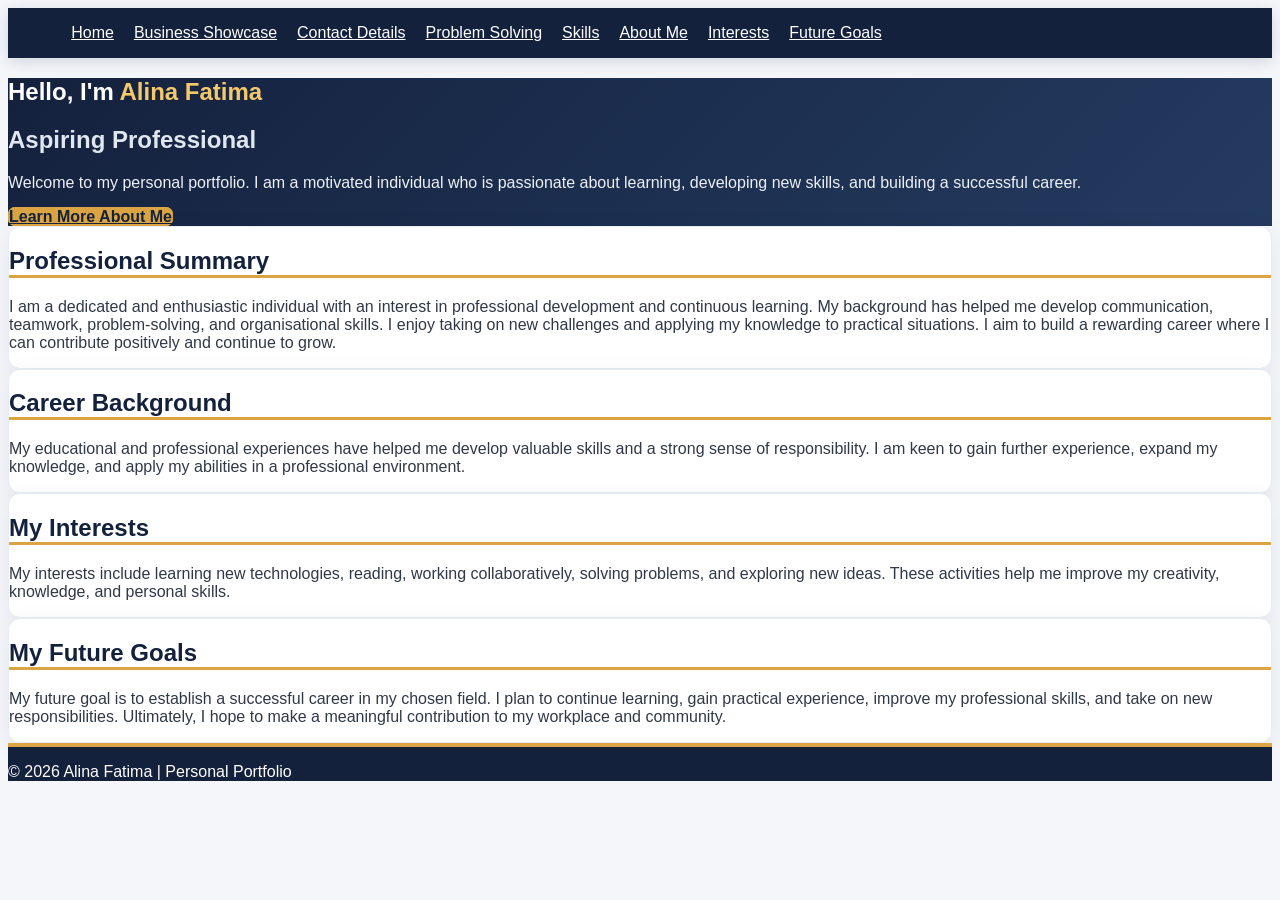
==== index.html @ 7a874b7a "Rename Index.html to index.html" ====
<!DOCTYPE html>
<html lang="en">
<head>
    <meta charset="UTF-8">
    <meta name="viewport" content="width=device-width, initial-scale=1.0">
    <title>My Personal Portfolio</title>
    <link rel="stylesheet" href="Style.css">
</head>
<body>

    <!-- Navigation Bar -->
    <header>
        <nav class="portfolio-nav">
            <ul>
                <li><a href="index.html">Home</a></li>
                <li><a href="business showcase.html">Business Showcase</a></li>
                <li><a href="contact details.html">Contact Details</a></li>
                <li><a href="problem solving.html">Problem Solving</a></li>
                <li><a href="skills.html">Skills</a></li>
                <li><a href="#about">About Me</a></li>
                <li><a href="#interests">Interests</a></li>
                <li><a href="#goals">Future Goals</a></li>
            </ul>
        </nav>
    </header>

    <!-- Home Page -->
    <section class="hero">
        <div class="hero-content">
            <h1>Hello, I'm <span>Alina Fatima</span></h1>
            <h2>Aspiring Professional</h2>
            <p>
                Welcome to my personal portfolio. I am a motivated
                individual who is passionate about learning, developing
                new skills, and building a successful career.
            </p>
            <a href="#about" class="btn">Learn More About Me</a>
        </div>
    </section>

    <!-- Professional Summary -->
    <section id="about" class="section">
        <h2>Professional Summary</h2>
        <p>
            I am a dedicated and enthusiastic individual with an interest
            in professional development and continuous learning.
            My background has helped me develop communication,
            teamwork, problem-solving, and organisational skills.
            I enjoy taking on new challenges and applying my knowledge
            to practical situations. I aim to build a rewarding career
            where I can contribute positively and continue to grow.
        </p>
    </section>

    <!-- Career Background -->
    <section id="career" class="section">
        <h2>Career Background</h2>
        <p>
            My educational and professional experiences have helped me
            develop valuable skills and a strong sense of responsibility.
            I am keen to gain further experience, expand my knowledge,
            and apply my abilities in a professional environment.
        </p>
    </section>

    <!-- Personal Interests -->
    <section id="interests" class="section">
        <h2>My Interests</h2>
        <p>
            My interests include learning new technologies, reading,
            working collaboratively, solving problems, and exploring
            new ideas. These activities help me improve my creativity,
            knowledge, and personal skills.
        </p>
    </section>

    <!-- Future Goals -->
    <section id="goals" class="section">
        <h2>My Future Goals</h2>
        <p>
            My future goal is to establish a successful career in my
            chosen field. I plan to continue learning, gain practical
            experience, improve my professional skills, and take on
            new responsibilities. Ultimately, I hope to make a
            meaningful contribution to my workplace and community.
        </p>
    </section>

    <!-- Footer -->
    <footer>
        <p>&copy; 2026 Alina Fatima | Personal Portfolio</p>
    </footer>

</body>
</html>
---- Style.css ----
/* ===== Professional Navy Blue, Gold & White Theme ===== */

:root {
    --navy: #14213D;
    --navy-light: #243B60;
    --gold: #D9A441;
    --gold-light: #F4C96B;
    --white: #FFFFFF;
    --background: #F4F6FA;
    --text: #303847;
    --muted: #657084;
    --border: #DCE2EB;
}

/* Page background and text */
body {
    background-color: var(--background);
    color: var(--text);
    font-family: "Segoe UI", Arial, sans-serif;
}

/* Navigation bar */
header {
    background: var(--navy);
    box-shadow: 0 4px 15px rgba(20, 33, 61, 0.15);
}

nav,
.navbar {
    background: transparent;
}

.portfolio-nav {
    display: flex;
    align-items: center;
    justify-content: space-between;
    flex-wrap: wrap;
    gap: 12px 24px;
    padding: 16px 5%;
}

.portfolio-nav .logo {
    margin: 0;
}

.portfolio-nav ul {
    display: flex;
    align-items: center;
    flex-wrap: wrap;
    gap: 8px 20px;
    margin: 0;
    padding: 0;
    list-style: none;
}

.logo {
    color: var(--gold);
}

nav ul li a,
.navbar ul a {
    color: var(--white);
}

nav ul li a:hover,
.navbar ul a:hover {
    color: var(--gold-light);
}

/* Hero banner */
.hero {
    background: linear-gradient(
        135deg,
        var(--navy),
        var(--navy-light)
    );
    color: var(--white);
}

.hero h1 span {
    color: var(--gold-light);
}

.hero h2 {
    color: #E0E7F1;
}

.hero p {
    color: #EDF1F7;
}

/* Buttons */
.btn {
    background: var(--gold);
    color: var(--navy);
    border: 1px solid var(--gold);
    border-radius: 7px;
    font-weight: 700;
}

.btn:hover {
    background: var(--gold-light);
    color: var(--navy);
    border-color: var(--gold-light);
}

/* White content cards */
.section {
    background: var(--white);
    color: var(--text);
    border: 1px solid #E7EBF2;
    border-radius: 12px;
    box-shadow: 0 6px 24px rgba(20, 33, 61, 0.07);
}

.section h2 {
    color: var(--navy);
    border-bottom: 3px solid var(--gold);
}

.section h3 {
    color: var(--navy);
}

.section p {
    color: var(--text);
}

/* Benefit cards */
.benefit-card {
    background: var(--white);
    border: 1px solid var(--border);
    border-top: 4px solid var(--gold);
    border-radius: 9px;
}

.benefit-card p {
    color: var(--muted);
}

/* Contact information cards */
.contact-grid > div {
    background: var(--white);
    border: 1px solid var(--border);
    border-left: 4px solid var(--gold);
    border-radius: 8px;
}

.contact-grid a,
.section a {
    color: var(--navy-light);
}

/* Social media links */
.social-links a {
    background: var(--navy);
    color: var(--white);
    border: 1px solid var(--navy);
    border-radius: 7px;
}

.social-links a:hover {
    background: var(--gold);
    color: var(--navy);
    border-color: var(--gold);
}

/* Booking and feedback form */
.form-group label {
    color: var(--navy);
}

.form-group input,
.form-group select,
.form-group textarea {
    background: var(--white);
    color: var(--text);
    border: 1px solid #C9D2E0;
    border-radius: 7px;
}

.form-group input:focus,
.form-group select:focus,
.form-group textarea:focus {
    outline: 2px solid var(--gold);
    border-color: var(--navy-light);
}

/* Privacy checkbox */
.privacy-check {
    background: var(--background);
    border: 1px solid var(--border);
    border-radius: 8px;
}

.privacy-check input {
    accent-color: var(--navy);
}

/* Privacy section highlights */
.privacy-section {
    border-left: 5px solid var(--gold);
}

.privacy-list strong {
    color: var(--navy);
}

/* Form status message */
.status-message {
    background: #FFF8E8;
    color: var(--navy);
    border-left: 4px solid var(--gold);
    padding: 12px;
    border-radius: 5px;
}

/* Cookie notice */
.cookie-notice {
    background: var(--white);
    color: var(--text);
    border: 1px solid var(--border);
    border-top: 4px solid var(--gold);
    border-radius: 10px;
    box-shadow: 0 8px 30px rgba(20, 33, 61, 0.18);
}

/* Footer */
footer {
    background: var(--navy);
    color: var(--white);
    border-top: 4px solid var(--gold);
}

footer p {
    color: var(--white);
}

/* Responsive card spacing */
@media (max-width: 768px) {
    .section {
        margin: 25px 15px;
        padding: 25px;
    }
}

/* Skills page */
.skills-page {
    max-width: 900px;
    margin: 40px auto;
    padding: 0 20px;
}

.skills-page h1,
.skills-page > h2 {
    color: var(--navy);
}

.skills-page h1 {
    margin-bottom: 20px;
}

.skills-list {
    display: flex;
    flex-wrap: wrap;
    gap: 10px;
    padding: 0;
    margin: 0 0 30px;
    list-style: none;
}

.skills-list li {
    background: var(--navy);
    color: var(--white);
    border-radius: 20px;
    padding: 8px 14px;
}

.skills-section {
    background: var(--white);
    border: 1px solid var(--border);
    border-left: 4px solid var(--gold);
    border-radius: 8px;
    margin: 16px 0;
    padding: 20px;
}

.skills-section h2 {
    color: var(--navy);
    margin-top: 0;
}

.skills-section li {
    line-height: 1.7;
}

@media (max-width: 600px) {
    .skills-page {
        margin: 24px auto;
    }

    .skills-section {
        padding: 16px;
    }
}

/* Contact details page */
.contact-page {
    min-height: 100vh;
    margin: 0;
    line-height: 1.6;
    display: flex;
    flex-direction: column;
}

.contact-page header nav {
    max-width: 1100px;
    min-height: 72px;
    margin: 0 auto;
    padding: 12px 24px;
    display: flex;
    align-items: center;
    justify-content: space-between;
    gap: 20px;
}

.contact-page nav ul {
    display: flex;
    gap: 24px;
    margin: 0;
    padding: 0;
    list-style: none;
}

.contact-page .hero {
    padding: 64px 24px;
    text-align: center;
}

.contact-page .hero-content {
    max-width: 760px;
    margin: 0 auto;
}

.contact-page .hero h1 {
    margin: 0 0 8px;
    font-size: clamp(2rem, 5vw, 3.25rem);
}

.contact-page .hero h2 {
    margin: 0 0 12px;
}

.contact-page .hero p {
    margin: 0 auto;
    max-width: 620px;
}

.contact-content {
    width: min(900px, calc(100% - 40px));
    margin: 40px auto;
    flex: 1;
}

.contact-page .section {
    margin-bottom: 24px;
    padding: 28px;
}

.contact-page .section h2 {
    margin: 0 0 20px;
    padding-bottom: 10px;
}

.contact-grid {
    display: grid;
    grid-template-columns: repeat(auto-fit, minmax(190px, 1fr));
    gap: 16px;
    margin-bottom: 24px;
}

.contact-grid > div {
    padding: 18px;
}

.contact-grid h3,
.contact-grid p {
    margin: 0;
}

.contact-grid h3 {
    margin-bottom: 6px;
}

.contact-grid a {
    overflow-wrap: anywhere;
}

.contact-button {
    display: inline-block;
    padding: 10px 18px;
    text-decoration: none;
}

.contact-page .form-group label {
    display: block;
    margin-bottom: 8px;
}

.contact-page .form-group input {
    width: 100%;
    max-width: 420px;
    padding: 10px 12px;
    font: inherit;
}

.contact-page .form-group input:focus-visible,
.contact-page a:focus-visible {
    outline: 3px solid var(--gold);
    outline-offset: 3px;
}

.key-message {
    min-height: 1.6em;
    margin: 12px 0 0;
    color: var(--muted);
}

.social-links {
    display: flex;
    flex-wrap: wrap;
    gap: 12px;
}

.social-links a {
    padding: 9px 16px;
    text-decoration: none;
}

.contact-page footer {
    margin-top: 24px;
    padding: 20px;
    text-align: center;
}

.contact-page footer p {
    margin: 0;
}

@media (max-width: 600px) {
    .contact-page header nav {
        padding: 12px 18px;
    }

    .contact-page .hero {
        padding: 48px 20px;
    }

    .contact-page .section {
        margin: 0 0 20px;
    }

    .contact-content {
        width: calc(100% - 30px);
        margin: 24px auto;
    }

    .contact-page .section {
        padding: 20px;
    }
}

/* Business showcase page */
.showcase-page {
    margin: 0;
    line-height: 1.6;
}

.showcase-hero {
    padding: 56px 20px;
    text-align: center;
    background: linear-gradient(135deg, var(--navy), var(--navy-light));
    color: var(--white);
}

.showcase-hero h1 {
    margin: 0 0 12px;
    color: var(--gold-light);
    font-size: clamp(2rem, 5vw, 2.75rem);
}

.showcase-hero p {
    max-width: 750px;
    margin: 0 auto;
    color: var(--white);
}

.showcase-container {
    width: min(1000px, calc(100% - 40px));
    margin: 40px auto;
}

.showcase-intro,
.showcase-project {
    margin-bottom: 28px;
    padding: 28px;
}

.showcase-intro h2,
.showcase-project h2,
.showcase-project h3 {
    color: var(--navy);
}

.showcase-intro h2,
.showcase-project h2 {
    border-bottom: 3px solid var(--gold);
    padding-bottom: 10px;
}

.showcase-project h3 {
    margin: 24px 0 8px;
}

.showcase-project p {
    margin: 0 0 12px;
}

.showcase-highlight {
    border-left: 5px solid var(--gold);
    padding-left: 18px;
    margin: 20px 0;
}

.showcase-skills {
    display: flex;
    flex-wrap: wrap;
    gap: 10px;
    margin-top: 15px;
}

.showcase-skill {
    padding: 7px 13px;
    border-radius: 20px;
    background: var(--navy);
    color: var(--white);
    font-size: 14px;
    font-weight: 700;
}

@media (max-width: 600px) {
    .showcase-hero {
        padding: 42px 18px;
    }

    .showcase-container {
        width: calc(100% - 30px);
        margin: 24px auto;
    }

    .showcase-intro,
    .showcase-project {
        padding: 20px;
    }
}
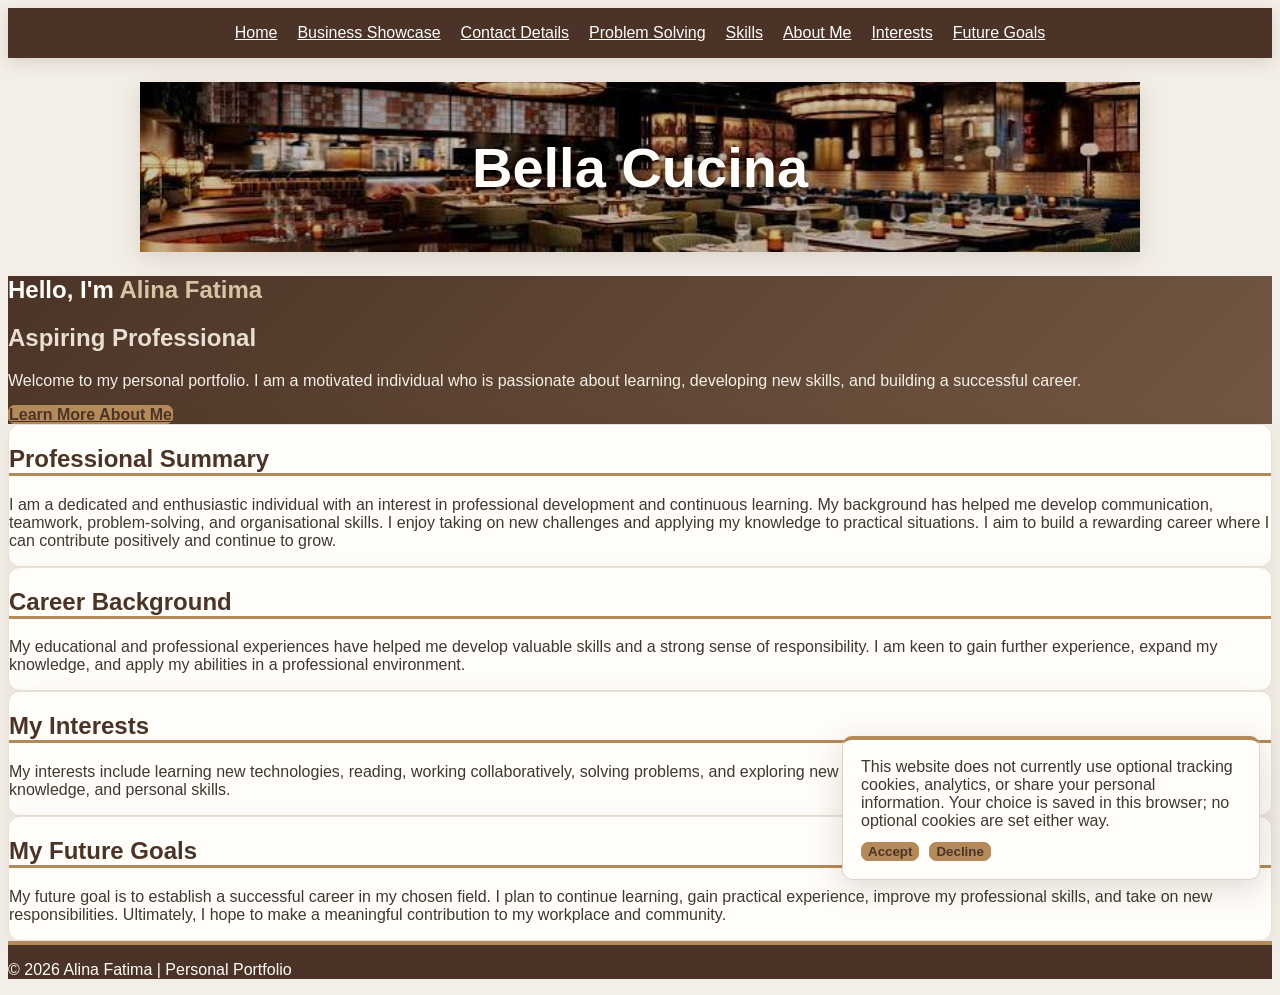
==== commit 38d2d2ac: "Merge branch 'main' of https://github.com/Alz45/Web-22" ====
--- a/index.html
+++ b/index.html
@@ -6,7 +6,7 @@
     <title>My Personal Portfolio</title>
     <link rel="stylesheet" href="Style.css">
 </head>
-<body>
+<body class="portfolio-home">
 
     <!-- Navigation Bar -->
     <header>
@@ -23,6 +23,15 @@
             </ul>
         </nav>
     </header>
+
+    <div class="home-banner">
+        <img
+            class="home-banner-image"
+            src="restaurant-interior.jpg"
+            alt="Warmly lit restaurant dining room with tables and booth seating"
+        >
+        <h2 class="home-banner-title">Bella Cucina</h2>
+    </div>
 
     <!-- Home Page -->
     <section class="hero">
@@ -86,10 +95,53 @@
         </p>
     </section>
 
+    <aside id="cookieNotice" class="cookie-notice" aria-label="Cookie and privacy choices">
+        <p>
+            This website does not currently use optional tracking cookies,
+            analytics, or share your personal information. Your choice is
+            saved in this browser; no optional cookies are set either way.
+        </p>
+        <div class="cookie-notice-actions">
+            <button type="button" id="acceptCookies" class="btn">
+                Accept
+            </button>
+            <button type="button" id="declineCookies" class="btn cookie-decline">
+                Decline
+            </button>
+        </div>
+        <p id="cookieChoiceStatus" class="cookie-choice-status" role="status" hidden>
+            Your choice could not be saved in this browser.
+        </p>
+    </aside>
+
     <!-- Footer -->
     <footer>
         <p>&copy; 2026 Alina Fatima | Personal Portfolio</p>
     </footer>
 
+    <script>
+        const cookieNotice = document.getElementById("cookieNotice");
+        const cookieChoiceStatus = document.getElementById("cookieChoiceStatus");
+        const cookieConsentKey = "portfolio-cookie-consent";
+
+        try {
+            if (localStorage.getItem(cookieConsentKey)) {
+                cookieNotice.hidden = true;
+            }
+        } catch (error) {
+            cookieChoiceStatus.hidden = false;
+        }
+
+        ["accept", "decline"].forEach((choice) => {
+            document.getElementById(`${choice}Cookies`).addEventListener("click", () => {
+                try {
+                    localStorage.setItem(cookieConsentKey, choice);
+                    cookieNotice.hidden = true;
+                } catch (error) {
+                    cookieChoiceStatus.hidden = false;
+                }
+            });
+        });
+    </script>
 </body>
 </html>
--- a/Style.css
+++ b/Style.css
@@ -1,15 +1,15 @@
-/* ===== Professional Navy Blue, Gold & White Theme ===== */
+/* ===== Professional Brown, Beige & Neutral Theme ===== */
 
 :root {
-    --navy: #14213D;
-    --navy-light: #243B60;
-    --gold: #D9A441;
-    --gold-light: #F4C96B;
-    --white: #FFFFFF;
-    --background: #F4F6FA;
-    --text: #303847;
-    --muted: #657084;
-    --border: #DCE2EB;
+    --navy: #4B3427;
+    --navy-light: #735742;
+    --gold: #B58A5A;
+    --gold-light: #D8C3A5;
+    --white: #FFFDF9;
+    --background: #F3EEE7;
+    --text: #3E382F;
+    --muted: #766E63;
+    --border: #DED4C8;
 }
 
 /* Page background and text */
@@ -22,7 +22,7 @@
 /* Navigation bar */
 header {
     background: var(--navy);
-    box-shadow: 0 4px 15px rgba(20, 33, 61, 0.15);
+    box-shadow: 0 4px 15px rgba(75, 52, 39, 0.15);
 }
 
 nav,
@@ -47,6 +47,8 @@
     display: flex;
     align-items: center;
     flex-wrap: wrap;
+    justify-content: center;
+    width: 100%;
     gap: 8px 20px;
     margin: 0;
     padding: 0;
@@ -65,6 +67,43 @@
 nav ul li a:hover,
 .navbar ul a:hover {
     color: var(--gold-light);
+}
+
+.home-banner {
+    position: relative;
+    width: calc(100% - 40px);
+    max-width: 1000px;
+    height: 170px;
+    margin: 24px auto;
+    box-shadow: 0 6px 24px rgba(75, 52, 39, 0.15);
+}
+
+.home-banner-image {
+    display: block;
+    width: 100%;
+    height: 100%;
+    object-fit: cover;
+}
+
+.home-banner-title {
+    position: absolute;
+    z-index: 1;
+    inset: 50% auto auto 50%;
+    transform: translate(-50%, -50%);
+    margin: 0;
+    color: var(--white);
+    font-size: clamp(2rem, 6vw, 3.5rem);
+    text-align: center;
+    text-shadow: 0 2px 8px rgba(0, 0, 0, 0.85);
+    white-space: nowrap;
+}
+
+.home-banner::after {
+    position: absolute;
+    inset: 0;
+    background: rgba(0, 0, 0, 0.2);
+    content: "";
+    pointer-events: none;
 }
 
 /* Hero banner */
@@ -82,11 +121,11 @@
 }
 
 .hero h2 {
-    color: #E0E7F1;
+    color: #E8DED2;
 }
 
 .hero p {
-    color: #EDF1F7;
+    color: #F5F0E8;
 }
 
 /* Buttons */
@@ -108,9 +147,9 @@
 .section {
     background: var(--white);
     color: var(--text);
-    border: 1px solid #E7EBF2;
+    border: 1px solid #E9E0D6;
     border-radius: 12px;
-    box-shadow: 0 6px 24px rgba(20, 33, 61, 0.07);
+    box-shadow: 0 6px 24px rgba(75, 52, 39, 0.07);
 }
 
 .section h2 {
@@ -138,6 +177,32 @@
     color: var(--muted);
 }
 
+.dish-list {
+    display: flex;
+    flex-wrap: wrap;
+    gap: 8px 24px;
+    padding: 0;
+    list-style: none;
+}
+
+.dessert-list {
+    display: flex;
+    flex-wrap: wrap;
+    gap: 8px 24px;
+    padding: 0;
+    list-style: none;
+}
+
+.dish-list img,
+.dessert-list img {
+    display: block;
+    width: 160px;
+    max-width: 100%;
+    height: 194px;
+    object-fit: cover;
+    margin-top: 8px;
+}
+
 /* Contact information cards */
 .contact-grid > div {
     background: var(--white);
@@ -175,7 +240,7 @@
 .form-group textarea {
     background: var(--white);
     color: var(--text);
-    border: 1px solid #C9D2E0;
+    border: 1px solid #D6CABC;
     border-radius: 7px;
 }
 
@@ -208,7 +273,7 @@
 
 /* Form status message */
 .status-message {
-    background: #FFF8E8;
+    background: #F5EEE3;
     color: var(--navy);
     border-left: 4px solid var(--gold);
     padding: 12px;
@@ -217,12 +282,35 @@
 
 /* Cookie notice */
 .cookie-notice {
+    position: fixed;
+    right: 20px;
+    bottom: 20px;
+    z-index: 1000;
+    max-width: 380px;
+    margin: 0;
+    padding: 18px;
     background: var(--white);
     color: var(--text);
     border: 1px solid var(--border);
     border-top: 4px solid var(--gold);
     border-radius: 10px;
-    box-shadow: 0 8px 30px rgba(20, 33, 61, 0.18);
+    box-shadow: 0 8px 30px rgba(75, 52, 39, 0.18);
+}
+
+.cookie-notice p {
+    margin: 0 0 12px;
+}
+
+.cookie-notice-actions {
+    display: flex;
+    flex-wrap: wrap;
+    gap: 10px;
+}
+
+.cookie-choice-status {
+    margin-top: 12px !important;
+    color: var(--muted);
+    font-size: 0.9rem;
 }
 
 /* Footer */
@@ -294,6 +382,31 @@
     line-height: 1.7;
 }
 
+.certificate-gallery {
+    display: grid;
+    grid-template-columns: repeat(auto-fit, minmax(220px, 1fr));
+    gap: 20px;
+    margin-top: 20px;
+}
+
+.certificate-gallery figure {
+    margin: 0;
+}
+
+.certificate-gallery img {
+    display: block;
+    width: 100%;
+    aspect-ratio: 4 / 3;
+    object-fit: contain;
+    background: var(--background);
+}
+
+.certificate-gallery figcaption {
+    margin-top: 8px;
+    color: var(--muted);
+    text-align: center;
+}
+
 @media (max-width: 600px) {
     .skills-page {
         margin: 24px auto;
@@ -326,6 +439,7 @@
 
 .contact-page nav ul {
     display: flex;
+    justify-content: center;
     gap: 24px;
     margin: 0;
     padding: 0;
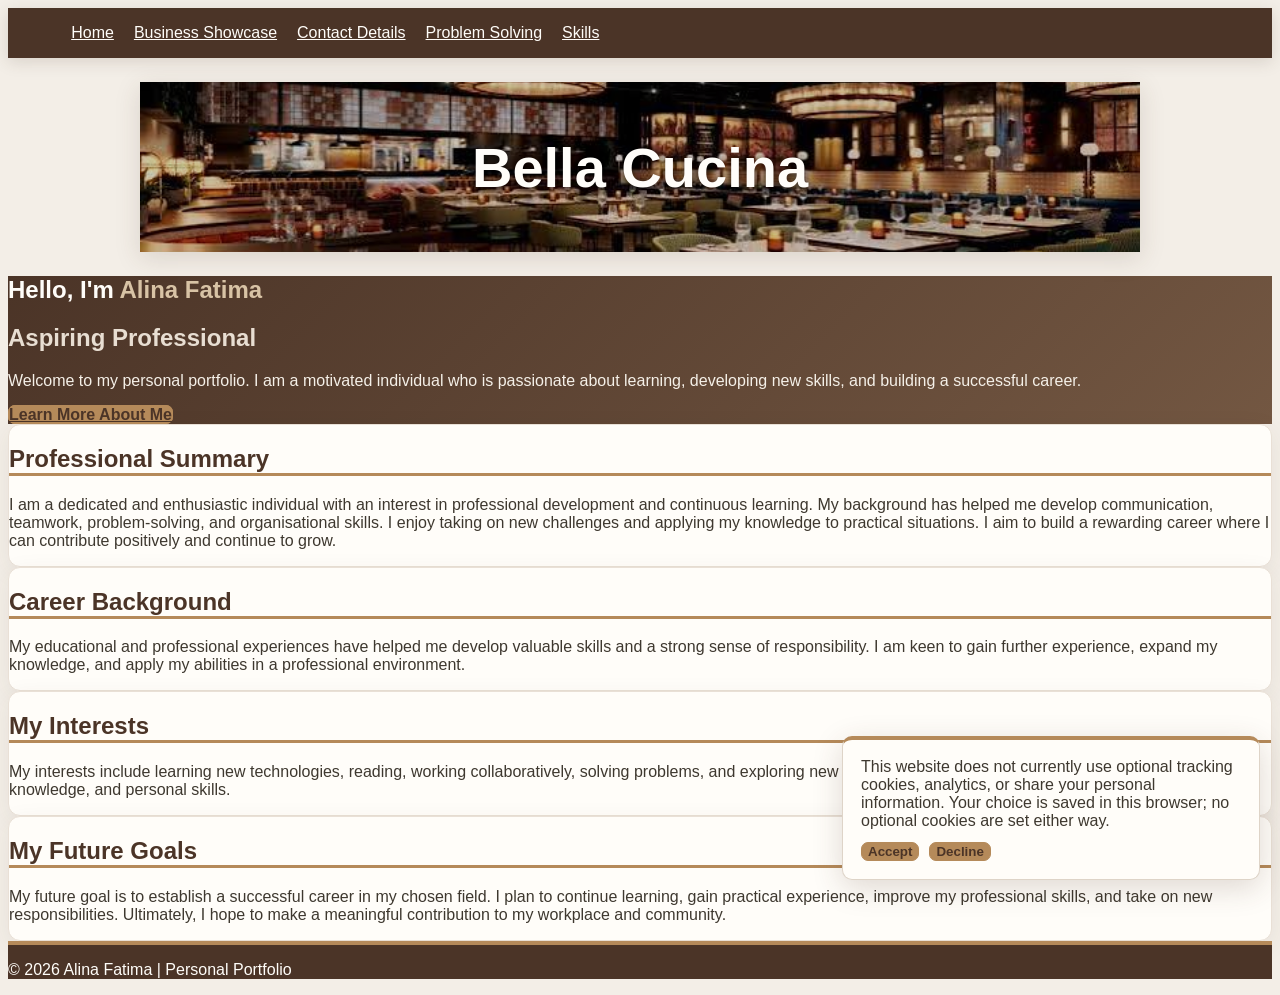
==== commit 0bf3e564: "Update index.html" ====
--- a/index.html
+++ b/index.html
@@ -17,9 +17,6 @@
                 <li><a href="contact details.html">Contact Details</a></li>
                 <li><a href="problem solving.html">Problem Solving</a></li>
                 <li><a href="skills.html">Skills</a></li>
-                <li><a href="#about">About Me</a></li>
-                <li><a href="#interests">Interests</a></li>
-                <li><a href="#goals">Future Goals</a></li>
             </ul>
         </nav>
     </header>
--- a/Style.css
+++ b/Style.css
@@ -33,7 +33,7 @@
 .portfolio-nav {
     display: flex;
     align-items: center;
-    justify-content: space-between;
+    justify-content: flex-start;
     flex-wrap: wrap;
     gap: 12px 24px;
     padding: 16px 5%;
@@ -47,7 +47,7 @@
     display: flex;
     align-items: center;
     flex-wrap: wrap;
-    justify-content: center;
+    justify-content: flex-start;
     width: 100%;
     gap: 8px 20px;
     margin: 0;
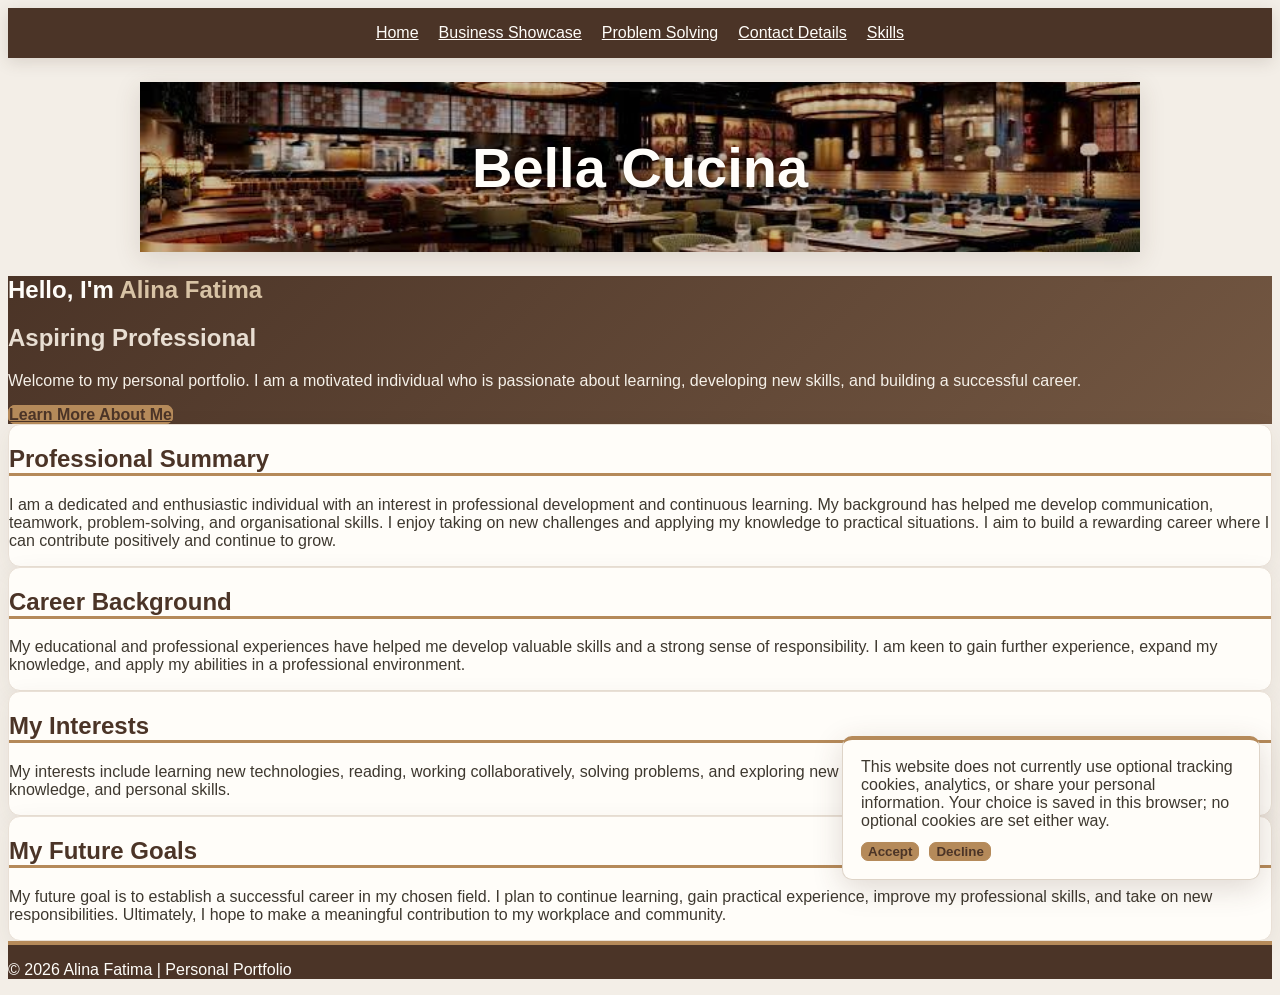
==== commit a2eb9bde: "Update index.html" ====
--- a/index.html
+++ b/index.html
@@ -14,8 +14,8 @@
             <ul>
                 <li><a href="index.html">Home</a></li>
                 <li><a href="business showcase.html">Business Showcase</a></li>
+                <li><a href="problem solving.html">Problem Solving</a></li>
                 <li><a href="contact details.html">Contact Details</a></li>
-                <li><a href="problem solving.html">Problem Solving</a></li>
                 <li><a href="skills.html">Skills</a></li>
             </ul>
         </nav>
--- a/Style.css
+++ b/Style.css
@@ -33,7 +33,7 @@
 .portfolio-nav {
     display: flex;
     align-items: center;
-    justify-content: flex-start;
+    justify-content: center;
     flex-wrap: wrap;
     gap: 12px 24px;
     padding: 16px 5%;
@@ -47,7 +47,7 @@
     display: flex;
     align-items: center;
     flex-wrap: wrap;
-    justify-content: flex-start;
+    justify-content: center;
     width: 100%;
     gap: 8px 20px;
     margin: 0;
@@ -521,9 +521,10 @@
     margin-bottom: 8px;
 }
 
-.contact-page .form-group input {
+.contact-page .form-group input,
+.contact-page .form-group select,
+.contact-page .form-group textarea {
     width: 100%;
-    max-width: 420px;
     padding: 10px 12px;
     font: inherit;
 }
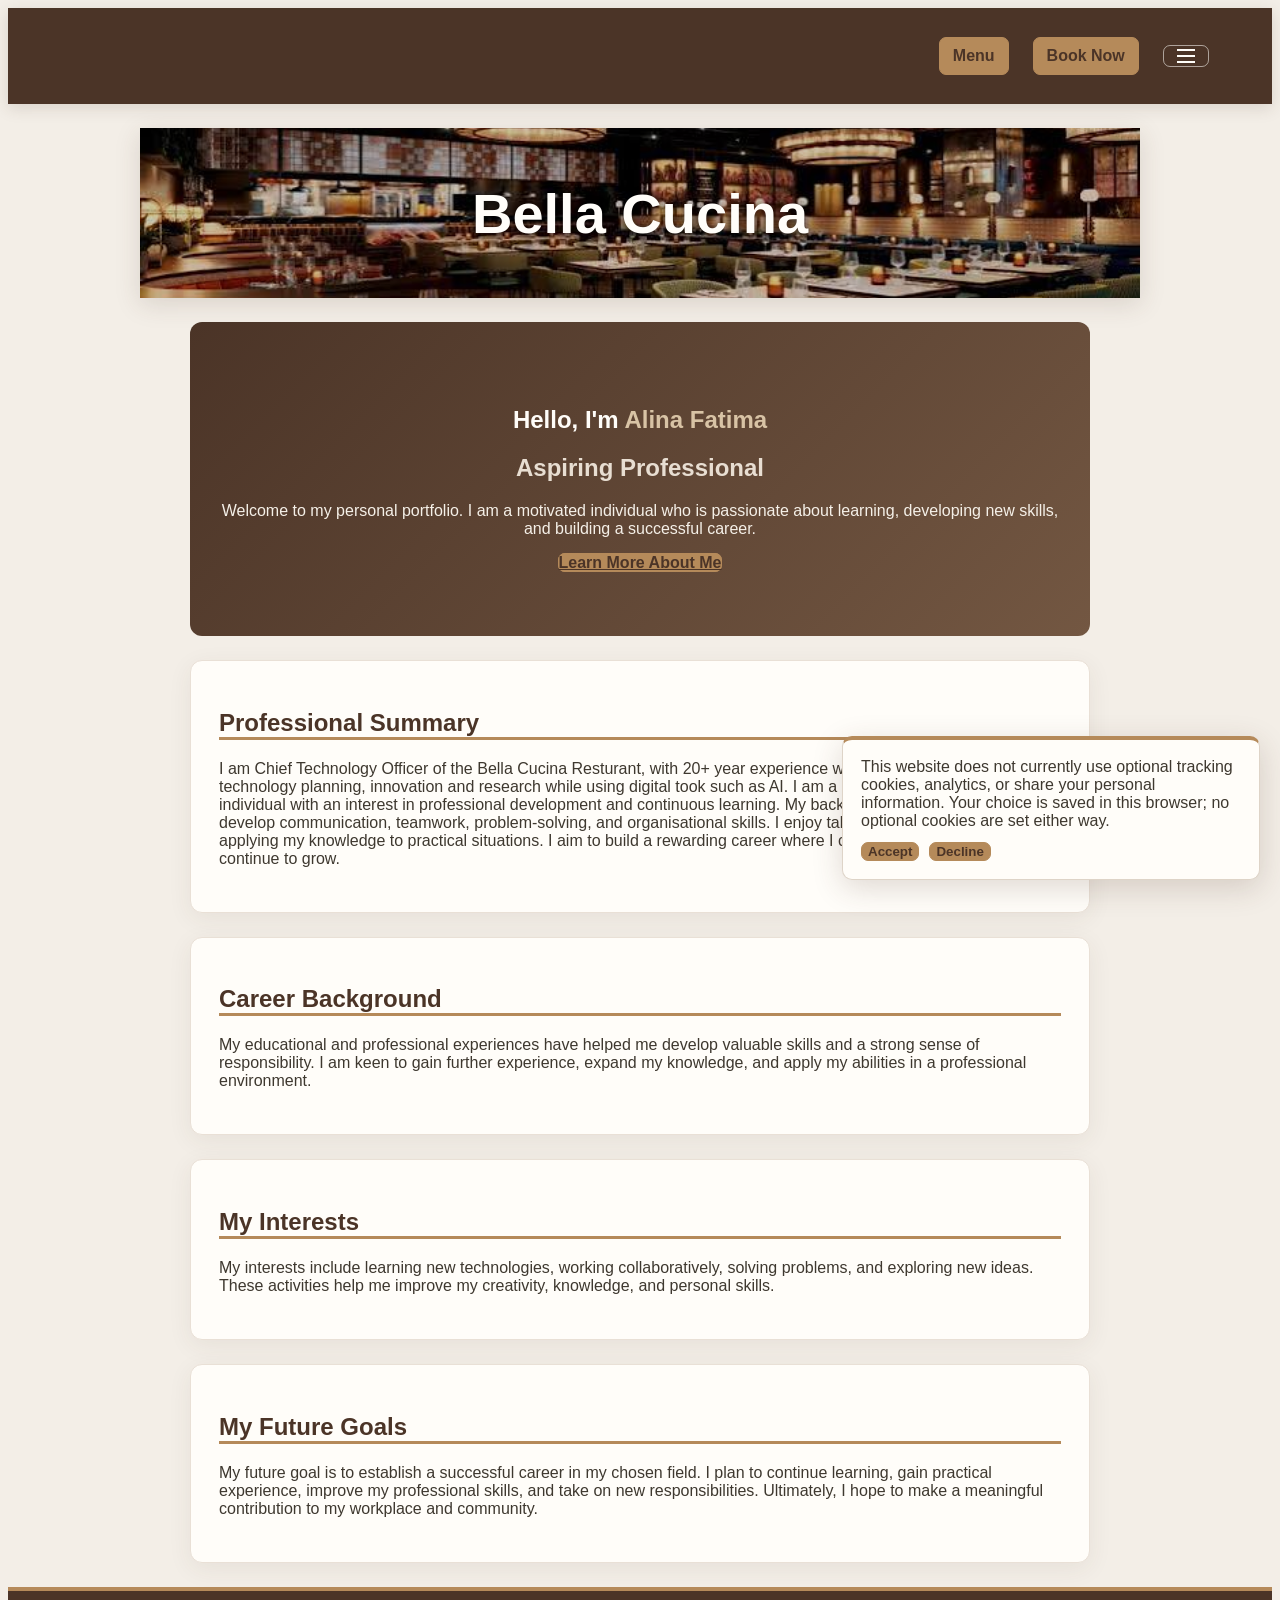
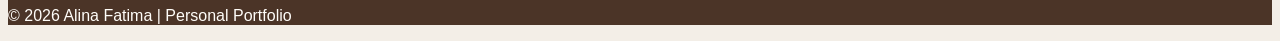
==== commit 956417c6: "Update index.html" ====
--- a/index.html
+++ b/index.html
@@ -10,7 +10,7 @@
 
     <!-- Navigation Bar -->
     <header>
-        <nav class="portfolio-nav">
+        <nav class="portfolio-nav" aria-label="Main navigation">
             <ul>
                 <li><a href="index.html">Home</a></li>
                 <li><a href="business showcase.html">Business Showcase</a></li>
@@ -48,6 +48,9 @@
     <section id="about" class="section">
         <h2>Professional Summary</h2>
         <p>
+            I am Chief Technology Officer of the Bella Cucina Resturant,
+            with 20+ year experience which leads me to stragetic technology
+            planning, innovation and research while using digital took such as AI.
             I am a dedicated and enthusiastic individual with an interest
             in professional development and continuous learning.
             My background has helped me develop communication,
@@ -73,7 +76,7 @@
     <section id="interests" class="section">
         <h2>My Interests</h2>
         <p>
-            My interests include learning new technologies, reading,
+            My interests include learning new technologies,
             working collaboratively, solving problems, and exploring
             new ideas. These activities help me improve my creativity,
             knowledge, and personal skills.
@@ -116,6 +119,7 @@
         <p>&copy; 2026 Alina Fatima | Personal Portfolio</p>
     </footer>
 
+    <script src="navigation.js"></script>
     <script>
         const cookieNotice = document.getElementById("cookieNotice");
         const cookieChoiceStatus = document.getElementById("cookieChoiceStatus");
--- a/Style.css
+++ b/Style.css
@@ -39,6 +39,92 @@
     padding: 16px 5%;
 }
 
+.portfolio-nav.menu-ready {
+    position: relative;
+    justify-content: flex-end;
+    min-height: 64px;
+}
+
+.menu-brand {
+    position: absolute;
+    left: 50%;
+    transform: translateX(-50%);
+    color: var(--white);
+    font-family: "Segoe UI", Arial, sans-serif;
+    font-size: clamp(1.5rem, 3vw, 2rem);
+    font-weight: 700;
+    letter-spacing: 0.04em;
+    text-decoration: none;
+    white-space: nowrap;
+}
+
+.menu-brand:hover {
+    color: var(--gold-light);
+}
+
+.menu-book-now {
+    display: inline-flex;
+    align-items: center;
+    padding: 9px 13px;
+    color: var(--navy);
+    text-decoration: none;
+    white-space: nowrap;
+}
+
+.menu-toggle {
+    display: inline-flex;
+    align-items: center;
+    justify-content: center;
+    gap: 0;
+    padding: 9px 13px;
+    color: var(--white);
+    background: transparent;
+    border: 1px solid rgba(255, 253, 249, 0.55);
+    border-radius: 7px;
+    font: inherit;
+    cursor: pointer;
+}
+
+.menu-toggle:hover,
+.menu-toggle:focus-visible {
+    color: var(--gold-light);
+    border-color: var(--gold-light);
+}
+
+.menu-toggle:focus-visible,
+.portfolio-nav a:focus-visible {
+    outline: 2px solid var(--gold-light);
+    outline-offset: 3px;
+}
+
+.menu-toggle-icon,
+.menu-toggle-icon::before,
+.menu-toggle-icon::after {
+    display: block;
+    width: 18px;
+    height: 2px;
+    background: currentColor;
+}
+
+.menu-toggle-icon {
+    position: relative;
+}
+
+.menu-toggle-icon::before,
+.menu-toggle-icon::after {
+    position: absolute;
+    left: 0;
+    content: "";
+}
+
+.menu-toggle-icon::before {
+    top: -6px;
+}
+
+.menu-toggle-icon::after {
+    top: 6px;
+}
+
 .portfolio-nav .logo {
     margin: 0;
 }
@@ -55,6 +141,34 @@
     list-style: none;
 }
 
+.portfolio-nav.menu-ready ul {
+    position: absolute;
+    top: 100%;
+    right: 5%;
+    left: auto;
+    z-index: 20;
+    display: flex;
+    flex-direction: column;
+    align-items: stretch;
+    justify-content: flex-start;
+    width: min(320px, 90%);
+    gap: 0;
+    padding: 8px;
+    background: var(--navy);
+    border: 1px solid rgba(255, 253, 249, 0.2);
+    border-radius: 0 0 10px 10px;
+    box-shadow: 0 8px 20px rgba(20, 13, 10, 0.24);
+}
+
+.portfolio-nav.menu-ready ul[hidden] {
+    display: none !important;
+}
+
+.portfolio-nav.menu-ready ul a {
+    display: block;
+    padding: 10px 12px;
+}
+
 .logo {
     color: var(--gold);
 }
@@ -128,6 +242,24 @@
     color: #F5F0E8;
 }
 
+/* Portfolio home content cards */
+.portfolio-home > .hero,
+.portfolio-home > .section {
+    width: min(900px, calc(100% - 40px));
+    box-sizing: border-box;
+    margin: 24px auto;
+}
+
+.portfolio-home > .hero {
+    padding: 64px 24px;
+    border-radius: 12px;
+    text-align: center;
+}
+
+.portfolio-home > .section {
+    padding: 28px;
+}
+
 /* Buttons */
 .btn {
     background: var(--gold);
@@ -159,6 +291,20 @@
 
 .section h3 {
     color: var(--navy);
+}
+
+.menu-title {
+    text-align: center;
+}
+
+.menu-items {
+    text-align: center;
+    justify-content: center;
+}
+
+.menu-items img {
+    margin-right: auto;
+    margin-left: auto;
 }
 
 .section p {
@@ -332,6 +478,22 @@
     }
 }
 
+@media (max-width: 600px) {
+    .portfolio-home > .hero,
+    .portfolio-home > .section {
+        width: calc(100% - 30px);
+        margin: 24px auto;
+    }
+
+    .portfolio-home > .hero {
+        padding: 48px 20px;
+    }
+
+    .portfolio-home > .section {
+        padding: 20px;
+    }
+}
+
 /* Skills page */
 .skills-page {
     max-width: 900px;
@@ -426,26 +588,6 @@
     flex-direction: column;
 }
 
-.contact-page header nav {
-    max-width: 1100px;
-    min-height: 72px;
-    margin: 0 auto;
-    padding: 12px 24px;
-    display: flex;
-    align-items: center;
-    justify-content: space-between;
-    gap: 20px;
-}
-
-.contact-page nav ul {
-    display: flex;
-    justify-content: center;
-    gap: 24px;
-    margin: 0;
-    padding: 0;
-    list-style: none;
-}
-
 .contact-page .hero {
     padding: 64px 24px;
     text-align: center;
@@ -563,10 +705,6 @@
 }
 
 @media (max-width: 600px) {
-    .contact-page header nav {
-        padding: 12px 18px;
-    }
-
     .contact-page .hero {
         padding: 48px 20px;
     }
@@ -581,6 +719,54 @@
     }
 
     .contact-page .section {
+        padding: 20px;
+    }
+}
+
+/* Booking form on the problem-solving page */
+.problem-solving-page > .section {
+    width: min(900px, calc(100% - 40px));
+    box-sizing: border-box;
+    margin: 40px auto;
+    padding: 28px;
+}
+
+.booking-section {
+    max-width: 900px;
+    margin: 28px auto;
+    padding: 28px;
+}
+
+.booking-section .form-group label {
+    display: block;
+    margin-bottom: 8px;
+}
+
+.booking-section .form-group input,
+.booking-section .form-group select,
+.booking-section .form-group textarea {
+    width: 100%;
+    padding: 10px 12px;
+    font: inherit;
+}
+
+.booking-section .form-group input:focus-visible,
+.booking-section .form-group select:focus-visible,
+.booking-section .form-group textarea:focus-visible,
+.booking-section a:focus-visible {
+    outline: 3px solid var(--gold);
+    outline-offset: 3px;
+}
+
+@media (max-width: 600px) {
+    .problem-solving-page > .section {
+        width: calc(100% - 30px);
+        margin: 24px auto;
+        padding: 20px;
+    }
+
+    .booking-section {
+        margin: 0 15px 20px;
         padding: 20px;
     }
 }
@@ -611,7 +797,7 @@
 }
 
 .showcase-container {
-    width: min(1000px, calc(100% - 40px));
+    width: min(900px, calc(100% - 40px));
     margin: 40px auto;
 }
 
